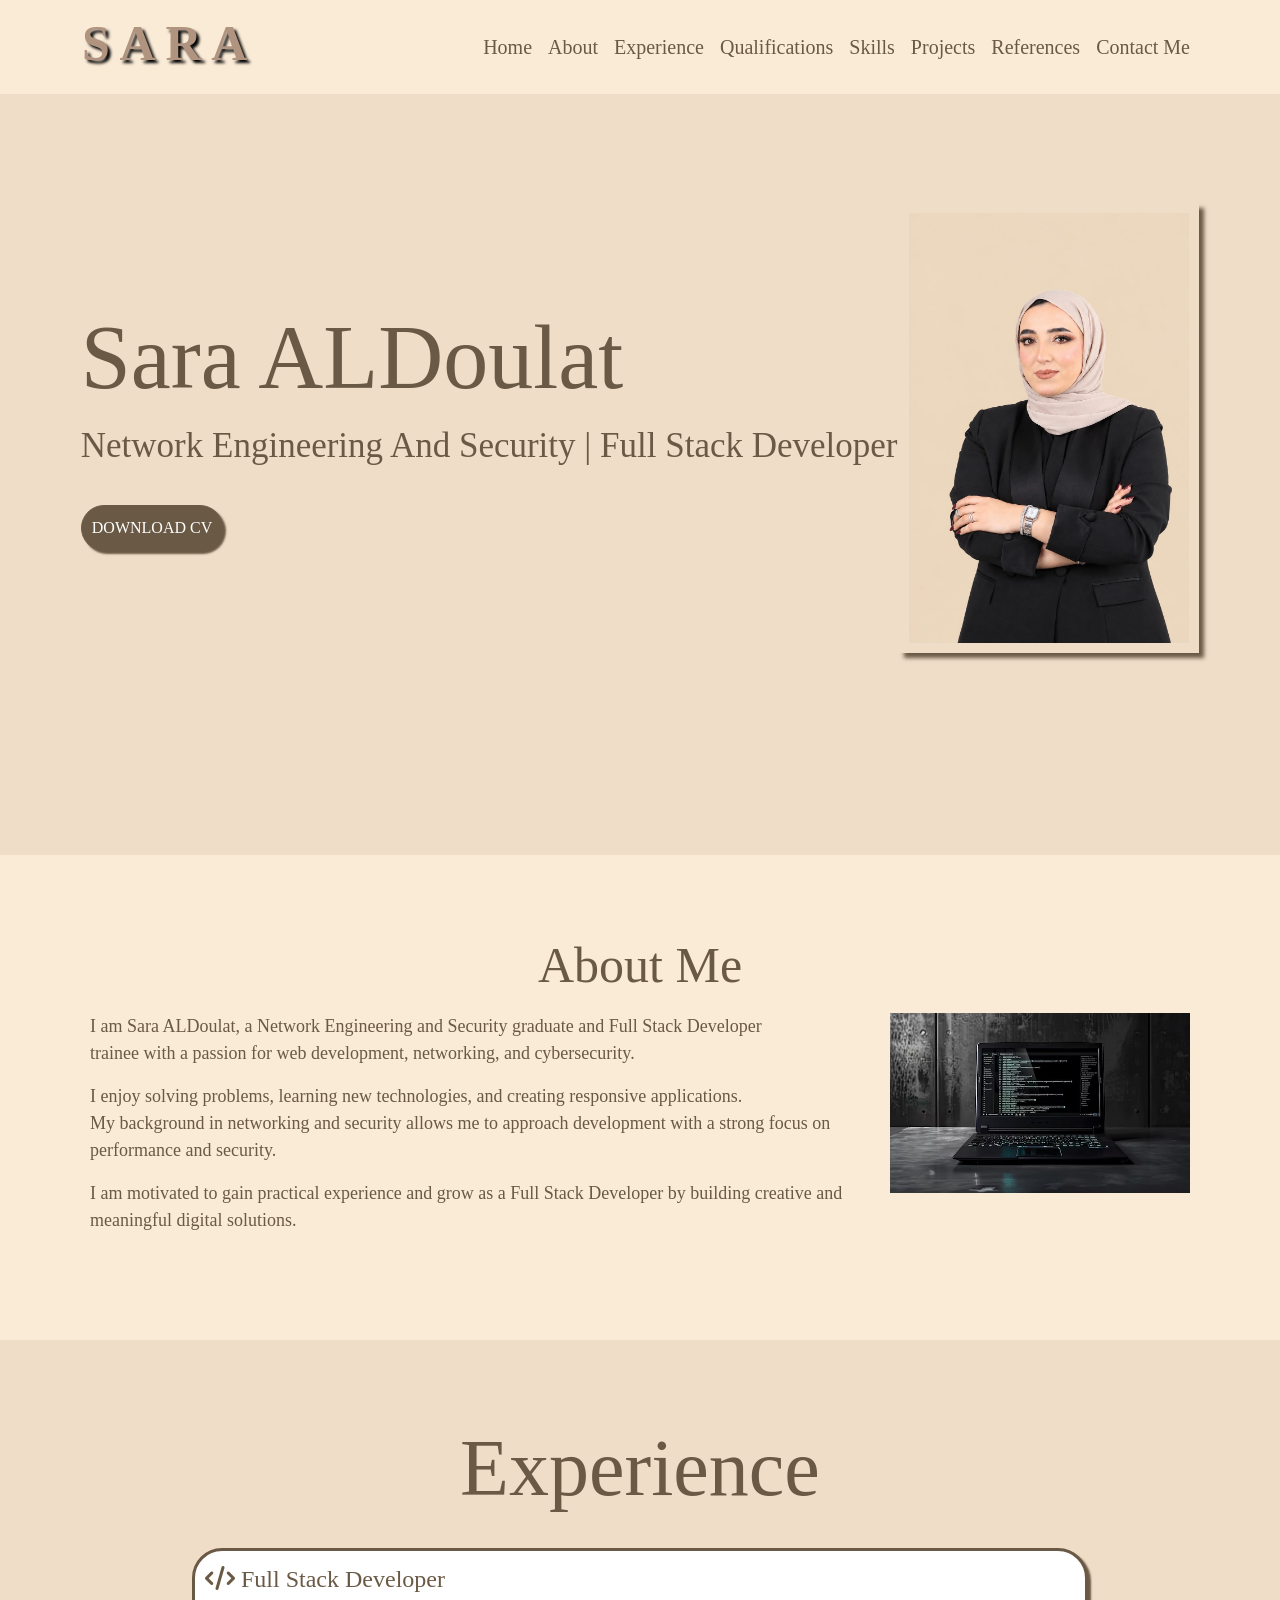
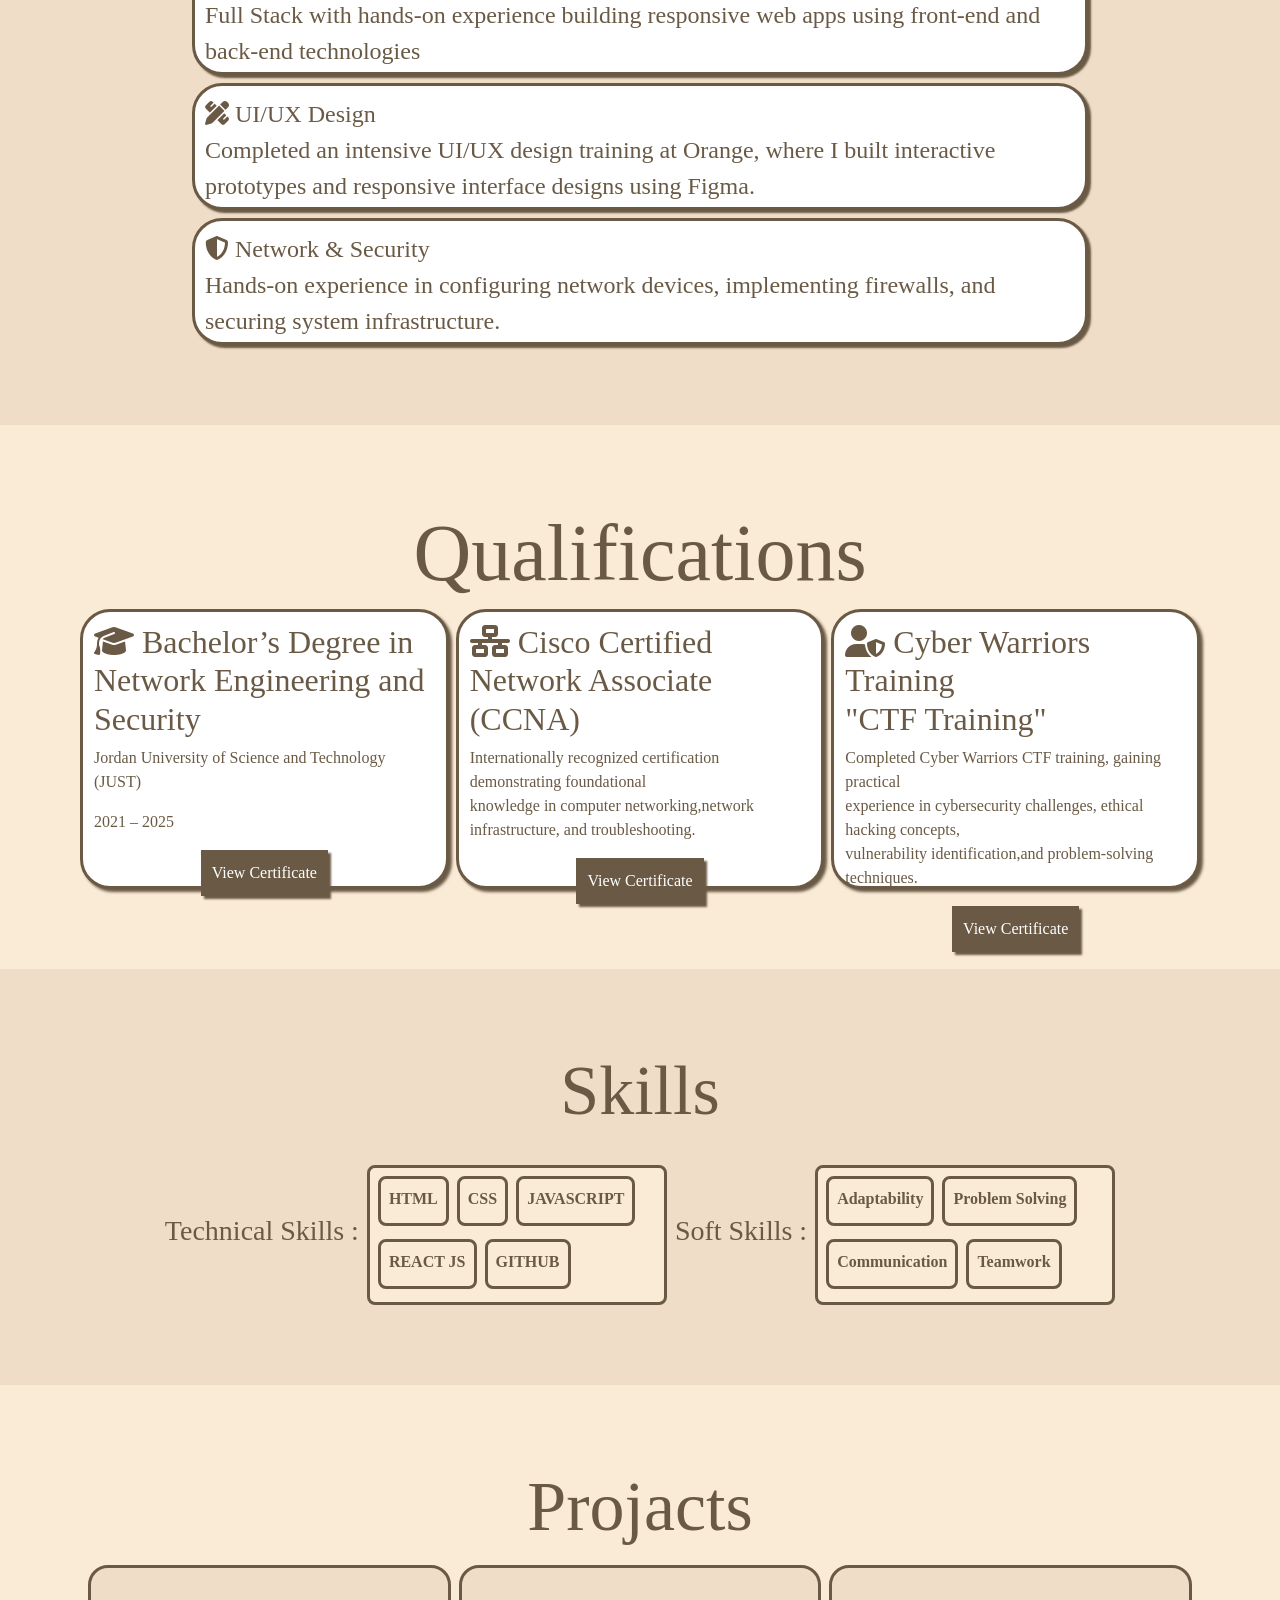
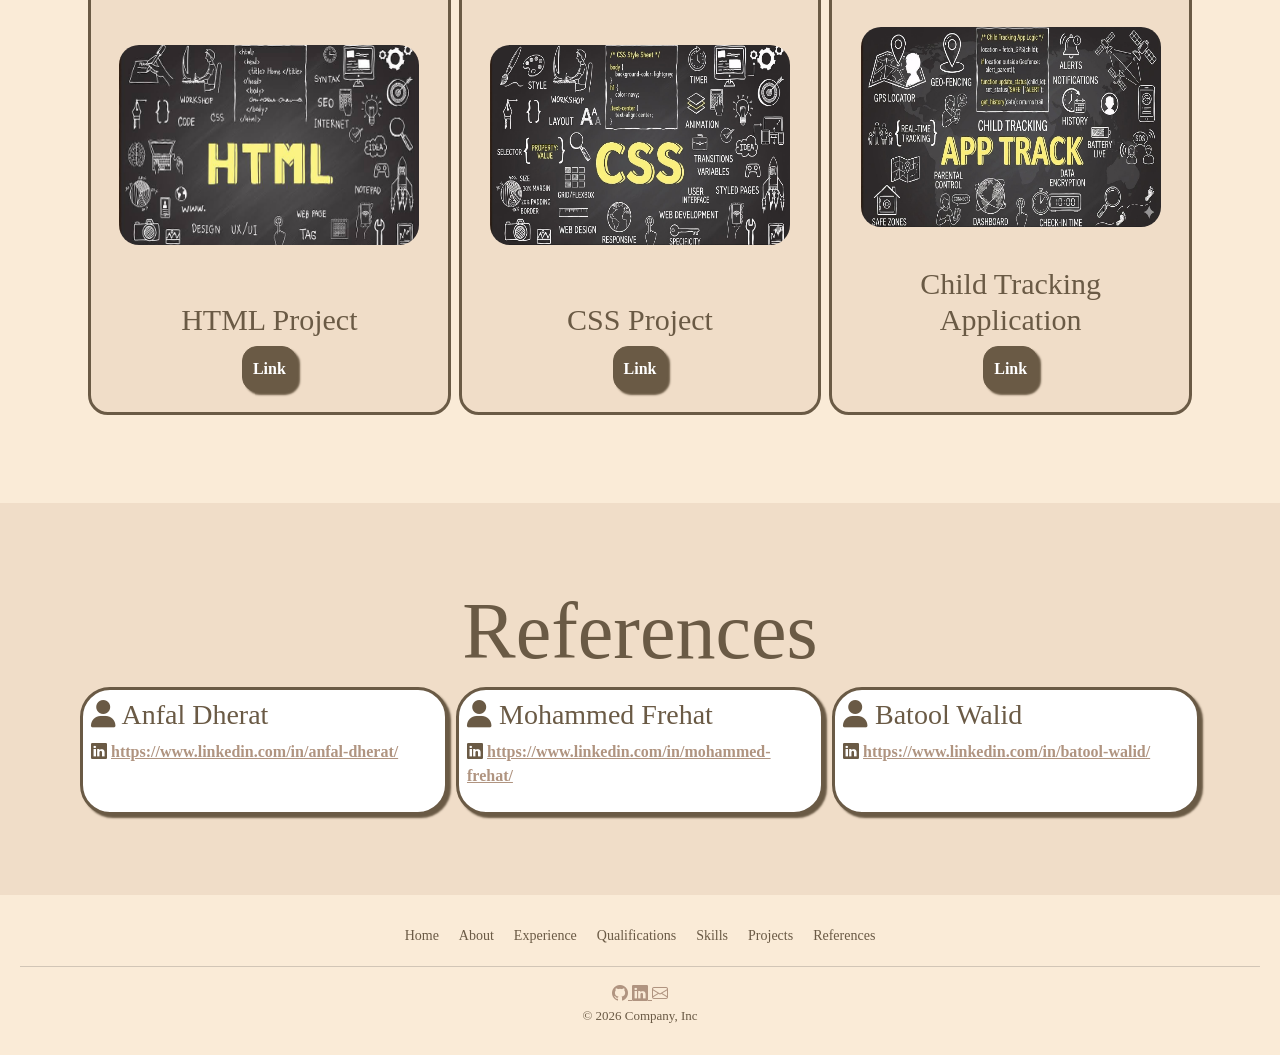
==== index.html @ fda91849 "This is update" ====
<!DOCTYPE html>
<html lang="en">
<head>
    <meta charset="UTF-8">
    <meta name="viewport" content="width=device-width, initial-scale=1.0">
    <title>Sara | Portfolio</title>
    <link href="https://cdn.jsdelivr.net/npm/bootstrap@5.3.3/dist/css/bootstrap.min.css"rel="stylesheet">
    <link rel="stylesheet"href="https://cdn.jsdelivr.net/npm/bootstrap-icons@1.11.3/font/bootstrap-icons.min.css">
    <link rel="stylesheet" href="style.css">
    <link rel="stylesheet"href="https://cdnjs.cloudflare.com/ajax/libs/font-awesome/6.5.2/css/all.min.css">
    <link rel="stylesheet" href="https://cdnjs.cloudflare.com/ajax/libs/font-awesome/6.4.0/css/all.min.css">
    <link rel="stylesheet" href="https://cdnjs.cloudflare.com/ajax/libs/font-awesome/6.5.1/css/all.min.css">
</head>
<body>
    
<div class="A">
    <nav class="navbar navbar-expand-lg navbar-dark  fixed-top">
    <div class="container">

<!-- Logo -->
    <a class="navbar-brand logo" href="#home">
     <h2 class="logo">
         <span>S</span>
         <span>A</span>
         <span>R</span>
         <span>A</span>
     </h2></a>
<!-- Mobile Button -->
    <button class="navbar-toggler"
            type="button"
            data-bs-toggle="collapse"
            data-bs-target="#navbarNav"><span class="navbar-toggler-icon"></span></button>
<!-- Tabs -->
    <div class="collapse navbar-collapse" id="navbarNav">
        <ul class="navbar-nav ms-auto">
            <li class="nav-item"><a class="nav-link " href="#home">Home</a></li>
            <li class="nav-item"><a class="nav-link" href="#about">About</a></li>
            <li class="nav-item"><a class="nav-link" href="#experience">Experience</a></li>
            <li class="nav-item"><a class="nav-link" href="#qualifications">Qualifications</a></li>
            <li class="nav-item"><a class="nav-link" href="#skills">Skills</a></li>
            <li class="nav-item"><a class="nav-link" href="#projects">Projects</a></li>
            <li class="nav-item"><a class="nav-link" href="#references">References</a></li>
            <li class="nav-item"><a class="nav-link" href="#contact">Contact Me</a></li>
        </ul>
    </div></div></nav></div>
<!--HOME-->
<div id="home">
    <div >
        <h1>Sara ALDoulat</h1>
        <p>Network Engineering And Security | Full Stack Developer</p>
        <a id="cv"href=" https://drive.google.com/file/d/16c0MTlNwPbzlSyd9CxuAA2ShcEpSTmCc/view?usp=drivesdk" target="_blank">DOWNLOAD CV</a></div>
        <img class="img1" src="pictures/sarae.jpeg" >
</div>
<!--adoute-->
<div id="about">
    <h2>About Me </h2>
    <div class="abo"><div>
    <p>
        I am Sara ALDoulat, a Network Engineering and Security graduate and Full Stack Developer <br>
        trainee with a passion for web development, networking, and cybersecurity.
    </p>
    <p>
        I enjoy solving problems, learning new technologies, and creating responsive applications. <br>
        My background in networking and security allows me to approach development with a strong focus on performance and security.
    </p>
    <p >
    I am motivated to gain practical experience and grow as a Full Stack Developer by building creative and meaningful digital solutions.
    </p></div>
    <div class="image"><img src="pictures/working-laptop-with-binary-code-screen-dark-room_94064-15797.avif" width="300px" height="180px" >
    </div></div></div></div>
<!--experience-->
<div id="experience">
    <h2>Experience </h2><br>
    <div class="exp"> 
           <div class="ex">
            <p > <i class="fa-solid fa-code"></i> Full Stack Developer<br>
                Full Stack with hands-on experience building responsive 
                web apps using front-end and back-end technologies</p>
            </div>
            <div class="ex">
            <p ><i class="fa-solid fa-pen-ruler"></i> UI/UX Design<br>
                Completed an intensive UI/UX design training at Orange, where I built
                interactive prototypes and responsive interface designs using Figma.</p>
            </div>
           <div class="ex">
           <p ><i class="fa-solid fa-shield-halved"></i> Network & Security<br>
               Hands-on experience in configuring network devices, implementing firewalls,
               and securing system infrastructure.</p>
            </div>
        </div>
    </div>
<!--qualifications-->
<div id="qualifications">
    <h2 class="h2">Qualifications </h2>
     <div class="qua">
      <div class="q1">
      <h2><i class="fa-solid fa-graduation-cap"></i> Bachelor’s Degree in Network Engineering and Security</h2>
      <p>Jordan University of Science and Technology (JUST)</p>
      <p>2021 – 2025</p>
      <a   href="https://drive.google.com/file/d/18L8PKaPvho_KaP57KqhE4Sx3trDBUhMB/view?usp=drivesdk" target="_blank">View Certificate</a>
     </div>
  
     <div class="q1">
     <h2><i class="fa-solid fa-network-wired"></i> Cisco Certified Network Associate (CCNA)</h2>
     <p>Internationally recognized certification demonstrating foundational <br>knowledge in computer networking,network infrastructure, and troubleshooting.<br> </p>
     <a   href="https://drive.google.com/file/d/1Spo6yac3j06YO1FZ8KaXP9KNkkQDD06U/view?usp=drivesdk" target="_blank">View Certificate</a>
     </div>
     <div class="q1">
     <h2><i class="fa-solid fa-user-shield"></i> Cyber Warriors Training<br> "CTF Training"</h2>
     <p>Completed Cyber Warriors CTF training, gaining practical<br> experience
         in cybersecurity challenges, ethical hacking concepts, <br>
         vulnerability identification,and problem-solving techniques.<br></p>
     <a  href="https://drive.google.com/file/d/1xc2PUte7oJpqL4cza08aOqQYscU4Pv2W/view?usp=drivesdk" target="_blank">View Certificate</a>
   </div></div></div>

<!--skills-->
<div id="skills">
<h2>Skills </h2><br><div class="sk1">
  <h3>Technical Skills :</h3>
     <div class="sk" >
    
    <div class="skill">
      <span>HTML</span>
    </div>

    <div class="skill">
      <span>CSS</span>
    </div>

    <div class="skill">
      <span>JAVASCRIPT</span>
    </div>

    <div class="skill">
      <span>REACT JS</span>
    </div>

    <div class="skill">
    
      <span>GITHUB</span>
    </div>
    </div> <h3>Soft Skills :</h3>
<div class="sk"> 
    
    <div class="skill">
  <span>Adaptability</span>
</div>

    <div class="skill">
  <span>Problem Solving</span>
</div>
    <div class="skill">
  <span>Communication</span>
</div>
<div class="skill">
  <span>Teamwork</span>
</div>
  </div>
</div></div>

<!--Project-->
<div id="projects">
    <h2 class="h2">Projacts </h2>
    <div class="pro">
        <div class="p">
        <img class="img" src="pictures/HTML.jpeg"  width="200px" height="200px"><h2>HTML Project</h2>
        <a class="ap" href="https://github.com/saraaldoulat2749-art/Task_HTML" target="_blank">Link</a>


</div>
    <div class="p">
    <img class="img" src="pictures/CSS.jpeg"  width="200px" height="200px"><h2>CSS Project</h2>
    <a class="ap" href="https://github.com/saraaldoulat2749-art/Task_css" target="_blank">Link</a>
</div>


    <div class="p">
    <img class="img" src="pictures/CTA.jpeg"  width="200px" height="200px"><h2>Child Tracking Application</h2>
    <a class="ap" href="#" target="_blank">Link</a>

</div></div></div>

<!--referance-->
<div id="references">
    <h2>References </h2>
    <div class="ref">
        <div class="r1">
            <h3> <i class="fa-solid fa-user"></i> Anfal Dherat</h3>
            <p></i><i class="bi bi-linkedin"></i>  <a href="https://www.linkedin.com/in/anfal-dherat/" target="_blank">https://www.linkedin.com/in/anfal-dherat/</a></p>
        </div>

       <div class="r1">
            <h3><i class="fa-solid fa-user"></i> Mohammed Frehat</h3>
            <p><i class="bi bi-linkedin"></i>  <a href="https://www.linkedin.com/in/mohammed-frehat-9222402b?utm_source=share_via&utm_content=profile&utm_medium=member_ios" target="_blank">https://www.linkedin.com/in/mohammed-frehat/</a></p>
       </div>
       <div class="r1">
           <h3><i class="fa-solid fa-user"> </i> Batool Walid</h3>
        <p><i class="bi bi-linkedin"></i>  <a href="https://www.linkedin.com/in/batool-walid-b33894228?utm_source=share_via&utm_content=profile&utm_medium=member_ios" target="_blank">https://www.linkedin.com/in/batool-walid/</a></p>
   
</div></div></div>
<footer id="contact">
<div class="footer-links">
        <a href="#home">Home</a>
        <a href="#about">About</a>
        <a href="#experience">Experience</a>
        <a href="#qualifications">Qualifications</a>
        <a href="#skills">Skills</a>
         <a href="#projects">Projects</a>
          <a href="#references">References</a>

    </div>
<hr>
    <div class="icon">
    <a href="https://github.com/saraaldoulat2749-art">
    <i class="bi bi-github"></i> 
</a>

<a href="https://www.linkedin.com/in/sara-aldoulat-8ba44a204?utm_source=share_via&utm_content=profile&utm_medium=member_ios">
    <i class="bi bi-linkedin"></i>  
</a>

<a href="saraaldoutat2749@gmail.com">
    <i class="bi bi-envelope"></i> 
   
</a></div>
    <p>© 2026 Company, Inc</p>

</footer>
</body>
</html>
---- style.css ----
body {
 font-family: initial;
 color:#6A5A45;
}
.navbar{
 background-color:antiquewhite;
 display: flex;}
a{
    color: #B09480;
}
.nav-link{
 color: #6A5A45; 
 font-size: 20px;
}
.nav-link:hover{
 color: black;
 text-decoration: underline;
}
.logo{
 font-family: Cambria, Cochin, Georgia, Times, 'Times New Roman', serif;
 font-size: 50px;
 font-weight: bold;
 text-shadow: 3px 3px 3px black;
 color: #B09480;
}

/*==============================home=========================*/

#home{
 padding: 80px;
 background-color:#F0DDC8;
 display: flex;
 justify-content:space-around;
 align-items: center;
 height: 95vh;}
#home p{
 font-size: 35px;
}
h1{
 font-size: 90px;  
}
#cv{
 color: white;
 background-color: #6A5A45;
 box-shadow: 3px 3px 2px #6A5A45;
 width: fit-content;
 padding: 10px;
 border-radius:30px;
 border: 1px solid #6A5A45;
 text-decoration: none;    
 display: inline-block;
 margin-top: 17px;
}
#cv:hover{
 background-color:antiquewhite;   
}
.img1{ 
 padding: 10px;
 background-color: #F0DDC8;
 box-shadow: 5px 5px 4px #6A5A45 ;
 width: 300px;
 height:450px;   
}
@media (max-width: 768px) {
#home {
 padding: 15px 10px;
 justify-content: space-between;
 height: 300px;}
#home h1 {
font-size: 16px ;}
#home p {
 font-size: 15px;
 margin-bottom: 12px;}
.img1 {
 width: 110px;  
 height: 140px; }
  }
/*==============================about=========================*/

#about{    
 background-color:antiquewhite;
 padding: 80px;}
#about .abo{ 
 gap: 8px;
 display: flex;
 padding: 10px;
 font-size: large; 
}
#about h2{
 text-align: center;
 font-size: 50px;}
@media screen and (max-width: 768px) {
#about {
 padding: 40px 20px; }
 #about h2 {
 font-size: 32px;}
#about .abo {
 flex-direction: column;}
#about .image img {
 width: 100%;
 height: auto; }}
   /*==============================experience=========================*/

#experience{
 background-color:#F0DDC8;
 padding: 80px; 
}
.exp{
  display: flex;
  flex-direction: column;
  gap: 8px;
  align-items: center;
}
.exp div{
 background-color: white;
 border: 3px solid #6A5A45;
 border-radius: 30px;
 padding: 10px;
 width: 80%;
 font-size: x-large;
 box-shadow: 3px 3px 2px #6A5A45;}
#experience h2{
    font-size: 80px;
    text-align: center;
}
#experience p{
 height: 85px;}
.ex:hover{
 background-color:antiquewhite;
 transform: translateX(-8px);}
@media (max-width: 768px) {
  #experience {
    padding: 40px 20px;
  }
  #experience h2 {
    font-size: clamp(32px, 8vw, 48px);
  }

  #experience div {
    flex-direction: column;
    align-items: center;
    text-align: center;
    width: 100%;
    padding: 10px;
    font-size: 13px;
    gap: 15px;
  }
}
 /*==============================qualifications=========================*/
#qualifications{
 background-color:antiquewhite;
 padding: 80px;
}
#qualifications .h2{
 font-size: 80px;}
.qua{
 display: flex;
 gap: 7px;
 flex: 1 ;}
.q1{
 border: 3px solid #6A5A45;
 box-shadow: 3px 3px 3px #6A5A45;
 border-radius: 30px ;
 padding: 11px;
 background-color:white;
 width: 500px;
 height: 280px;
 display: flex;
 flex-direction: column;}

.q1:hover{
    transform:scale(1.1);
    
}
.q1 a{ 
 color: white;
 background-color: #6A5A45;
 box-shadow: 3px 3px 2px #6A5A45;
 width: fit-content;
 padding: 10px;
 border: 1px solid #6A5A45;
 text-decoration: none;
 margin-top: auto;
 align-self: center;
}
.q1 a:hover{
  background-color: #F0DDC8;
}
@media (max-width: 768px) {
  #qualifications {
    padding: 40px 20px;
  }

  #qualifications .h2 {
    font-size: clamp(32px, 8vw, 48px);
    margin-bottom: 25px;
   
  }

  .qua {
    flex-direction: column;
    gap: 20px;
  }

   .q1  {
    width: 100%;
    height: auto;
    padding: 20px;
   
  }

}
/*==============================skills=========================*/
#skills{
 background-color:#F0DDC8;
 padding: 80px;
}
.sk1
{
  display: flex;
 gap: 8px;
 justify-content: center;
 align-items: center;
}
.sk {
 display: flex;
 flex-wrap: wrap;
 border: 3px solid #6A5A45;
 background-color:antiquewhite;
 padding: 8px;
 width: 300px;
 height: 140px;
 gap: 8px;
 font-weight: bold;
 border-radius: 8px;
}
#skills h2{
 font-size: 70px;
 text-align: center;
display: block;}
.skill{
 border-radius: 8px;
 border: 3px solid #6A5A45;
 width:fit-content ;
 height: 50px;
 padding: 8px;
}
.skill:hover {
  transform: translateY(-5px);
  box-shadow: 8px 8px 18px #0a0a0a,-8px -8px 18px #262626;
}   
@media (max-width: 768px) {
#skills {
 padding: 40px ;}
#skills h2 {
 font-size: 45px;}
.sk1 {
  flex-direction: column; 
  align-items: center;
  gap: 20px;}
.sk {
  max-width: 320px;
  min-height: 120px;}
}


/*==============================projects=========================*/
#projects{
 background-color:antiquewhite;
 padding: 80px;
}
.pro{
 font-weight: bold;
 padding: 8px;
 display: flex;
 gap: 8px;
}
.p{
 border: 3px solid;
 padding: 20px;
 background-color: #F0DDC8;
 width: 100vw;
 height: 50vh;
 border-radius: 20px;
 display: flex;
 flex-direction: column; 
 align-items: center;     
}
.p h2{
 font-size: 30px;
 text-align: center;}
#projects .img{
 margin: auto;
 border-radius: 20px;
 width: 300px;
}
.h2{
 text-align: center;
 font-size: 70px;
}
.ap{
 color: white;
 background-color: #6A5A45;
 box-shadow: 3px 3px 2px #6A5A45;
 padding: 10px;
 border-radius:15px;
 border: 1px solid #6A5A45;
 text-decoration: none;
}
.ap:hover{
  background-color: #F0DDC8;
  transform: translateY(-2px);
}
@media (max-width: 768px) {

#projects {
 padding: 40px 15px; }

.h2 {
 font-size: 36px;}

.pro {
 flex-direction: column;
 align-items: center;}

.p {
 width: 100%;     
 max-width: 350px;}

#projects .img {
 max-width: 200px;
 max-height: 200px;}
}
    
/*==============================references=========================*/
#references{
 background-color:#F0DDC8;
 padding: 80px;
}
#references h2{
 font-size: 80px;
 text-align: center;
}
.ref{
 display: flex;
 gap: 8px;
}
.r1{
 border: 3px solid #6A5A45;
 border-radius: 30px;
 font-weight: bold;
 background-color:white;
 padding: 8px;
 flex: 1;
 box-shadow: 3px 3px 2px #6A5A45;
}
@media (max-width: 768px) {
#references {
 padding: 40px 20px; }

#references h2 {
 font-size: clamp(32px, 8vw, 48px);
 text-align: center;}
.ref {
 flex-direction: column;
 gap: 15px; }
.r1 p {
 font-size: 14px;}}

/*==============================contact=========================*/

#contact {
    background-color: antiquewhite;
    color: #6A5A45;
    padding: 30px 20px;
    text-align: center;
}
.footer-links {
    display: flex;
    justify-content: center;
    gap: 20px;
    margin-bottom: 20px;
}
.footer-links a {
    color: #6A5A45;
    text-decoration: none;
    font-size: 14px;
    gap: 8px;
}
.footer-links a:hover {
    text-decoration: underline;
}
/* Bootstrap Icons */
.footer-links i {
    font-size: 18px;
    margin-right: 5px;
  
}
#contact hr {
    border: 0;
    border-top: 1px solid #555;
    margin: 15px 0;
}
#contact p {
    margin: 0;
    font-size: 13px;
}
.icon{
    gap: 8px;
}
@media (max-width: 768px) {
  #contact {
    padding: 25px 15px;
  }

  .footer-links {
    flex-wrap: wrap;
    gap: 12px 18px;
    margin-bottom: 15px;
  }

  .footer-links a {
    font-size: 13px;
  }

  .icon {
    display: flex;
    justify-content: center;
    gap: 20px;
    margin-bottom: 12px;
  }

  .icon a {
    color: #6A5A45;
    text-decoration: none;
  }

  .icon i {
    font-size: 22px;
  }

  #contact p {
    font-size: 12px;
  }
}
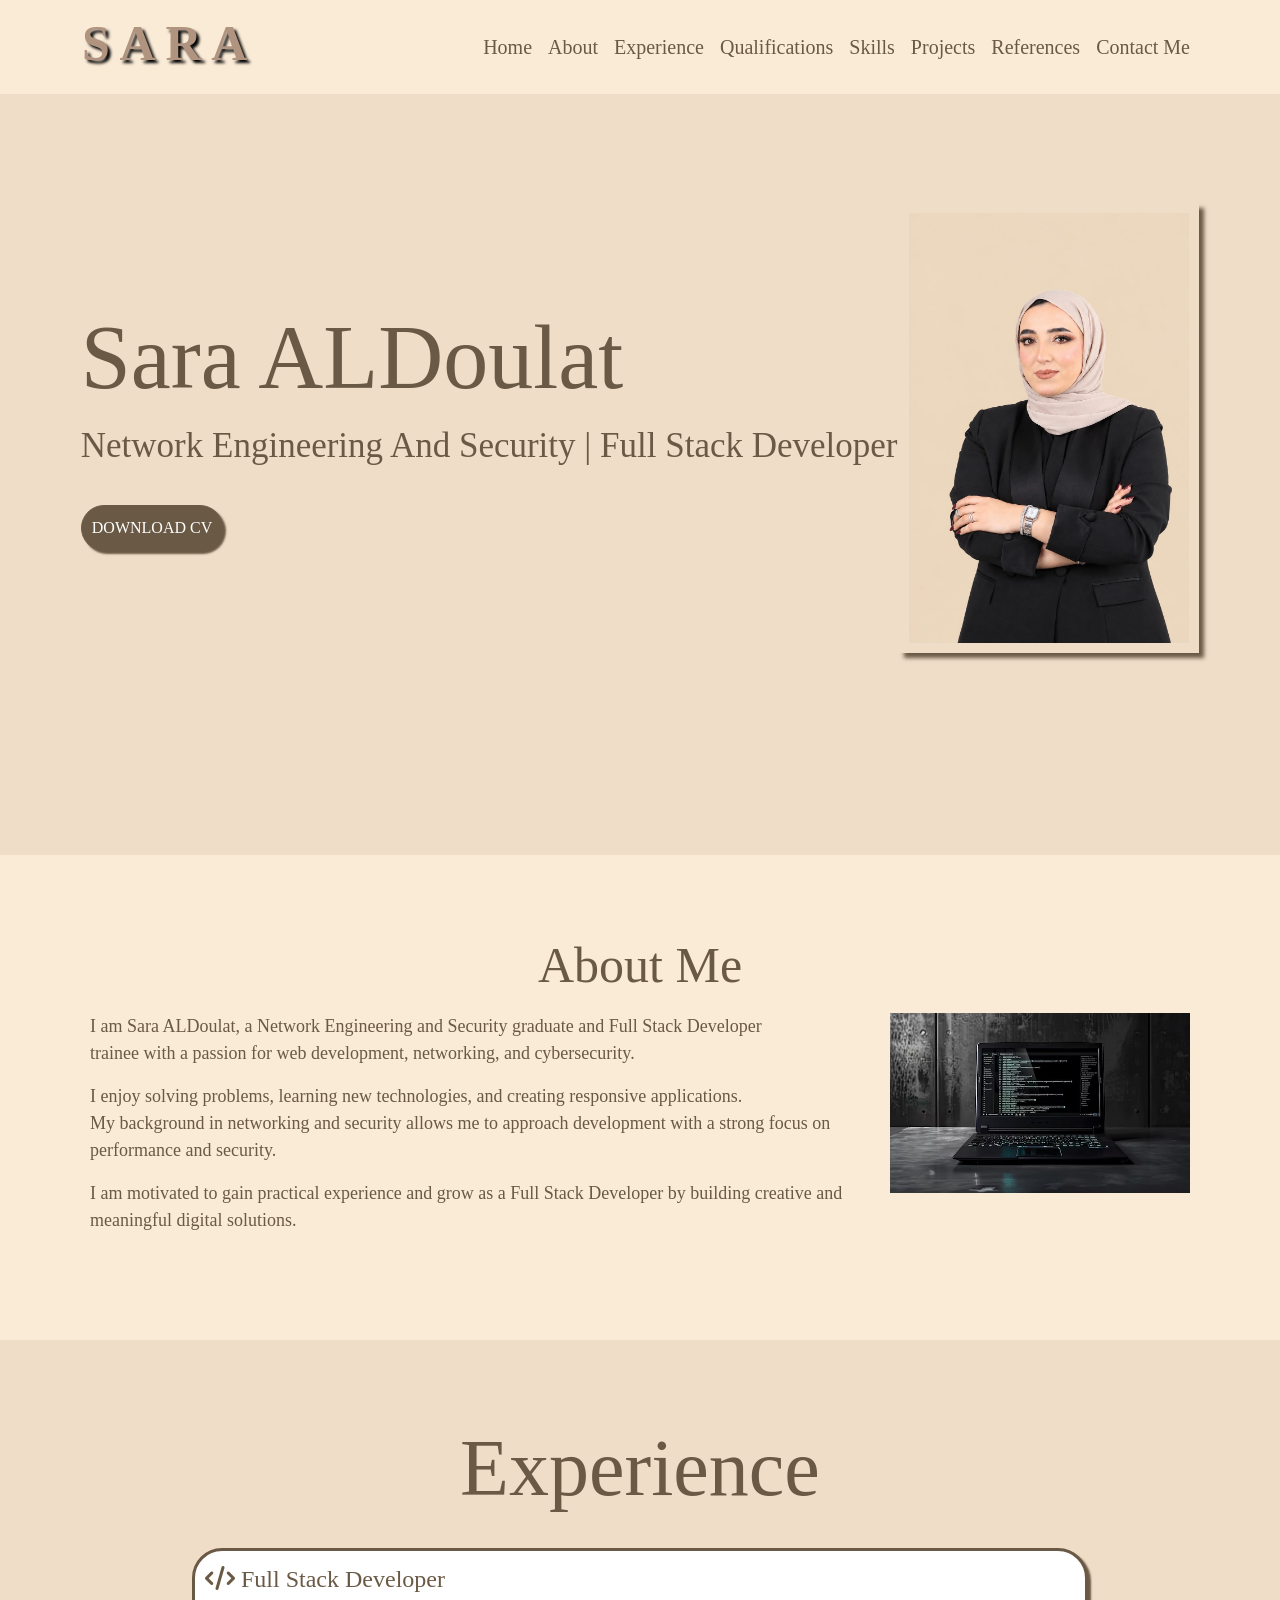
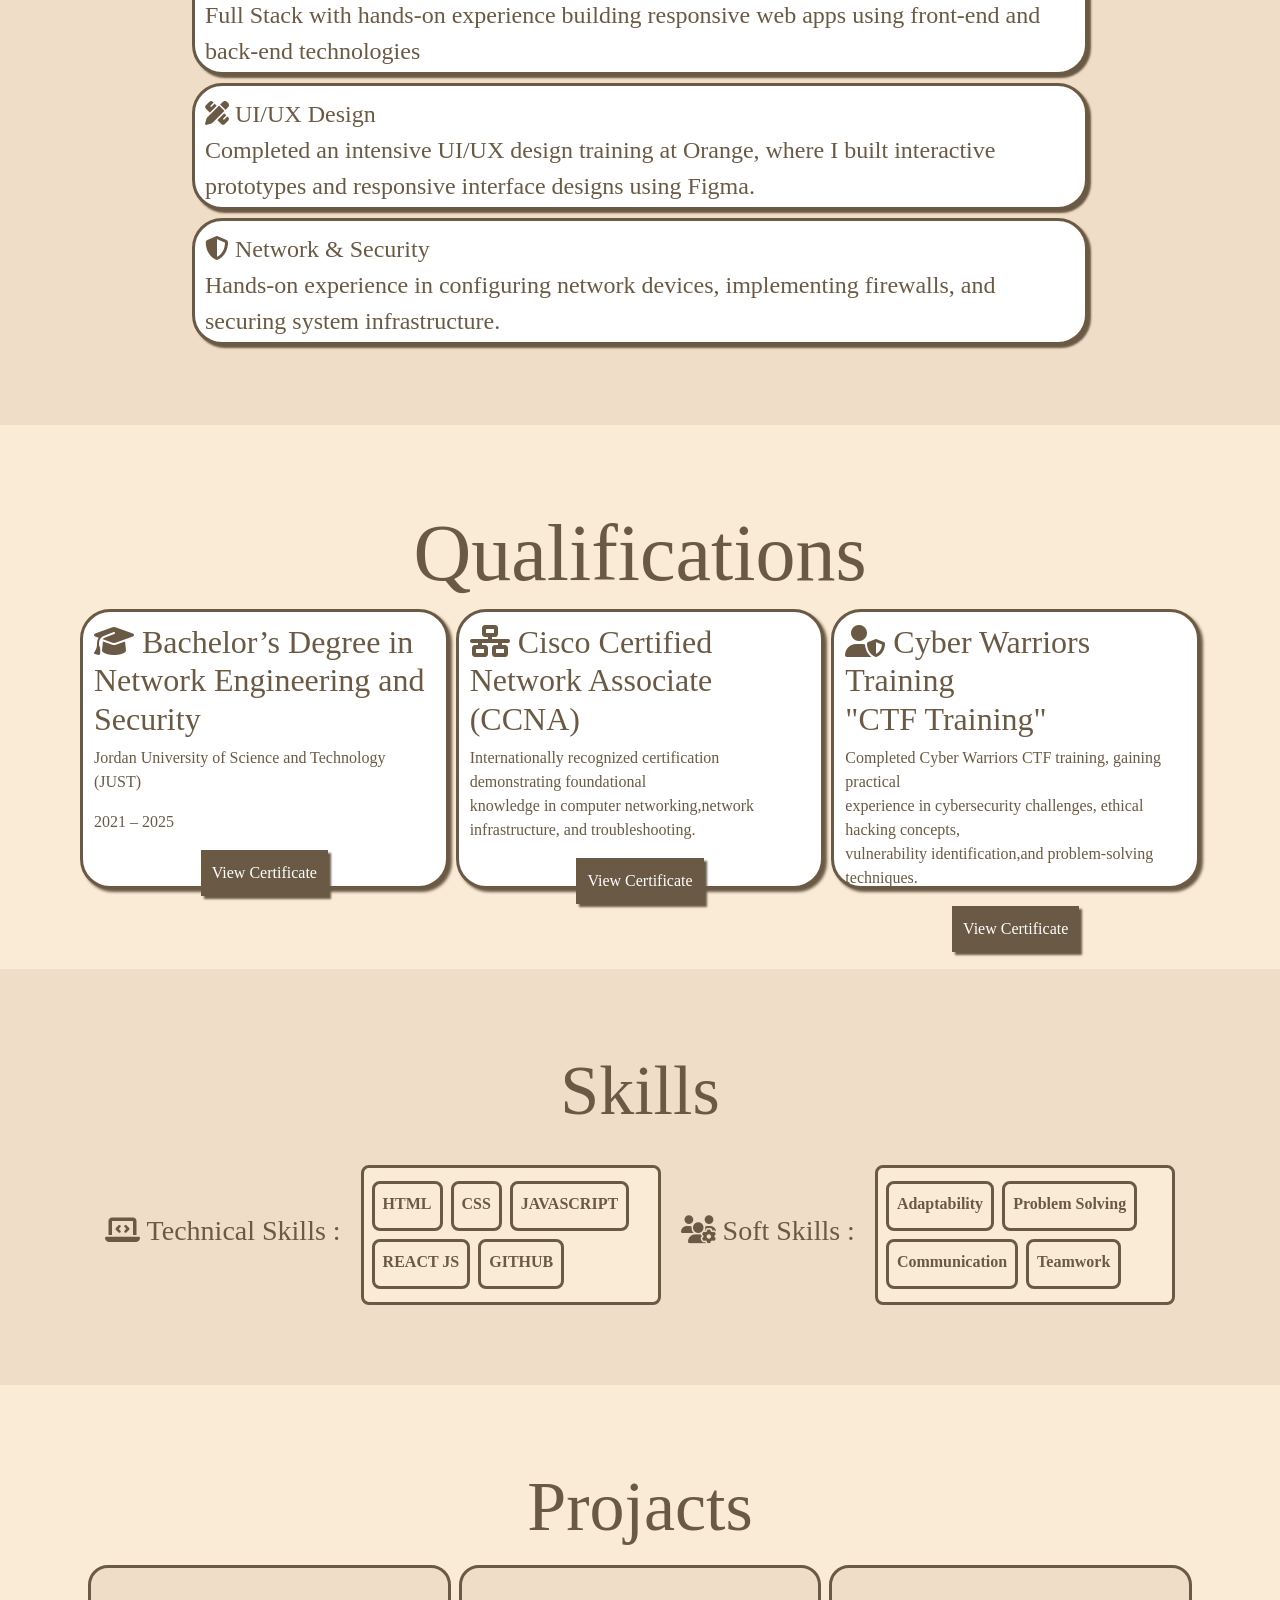
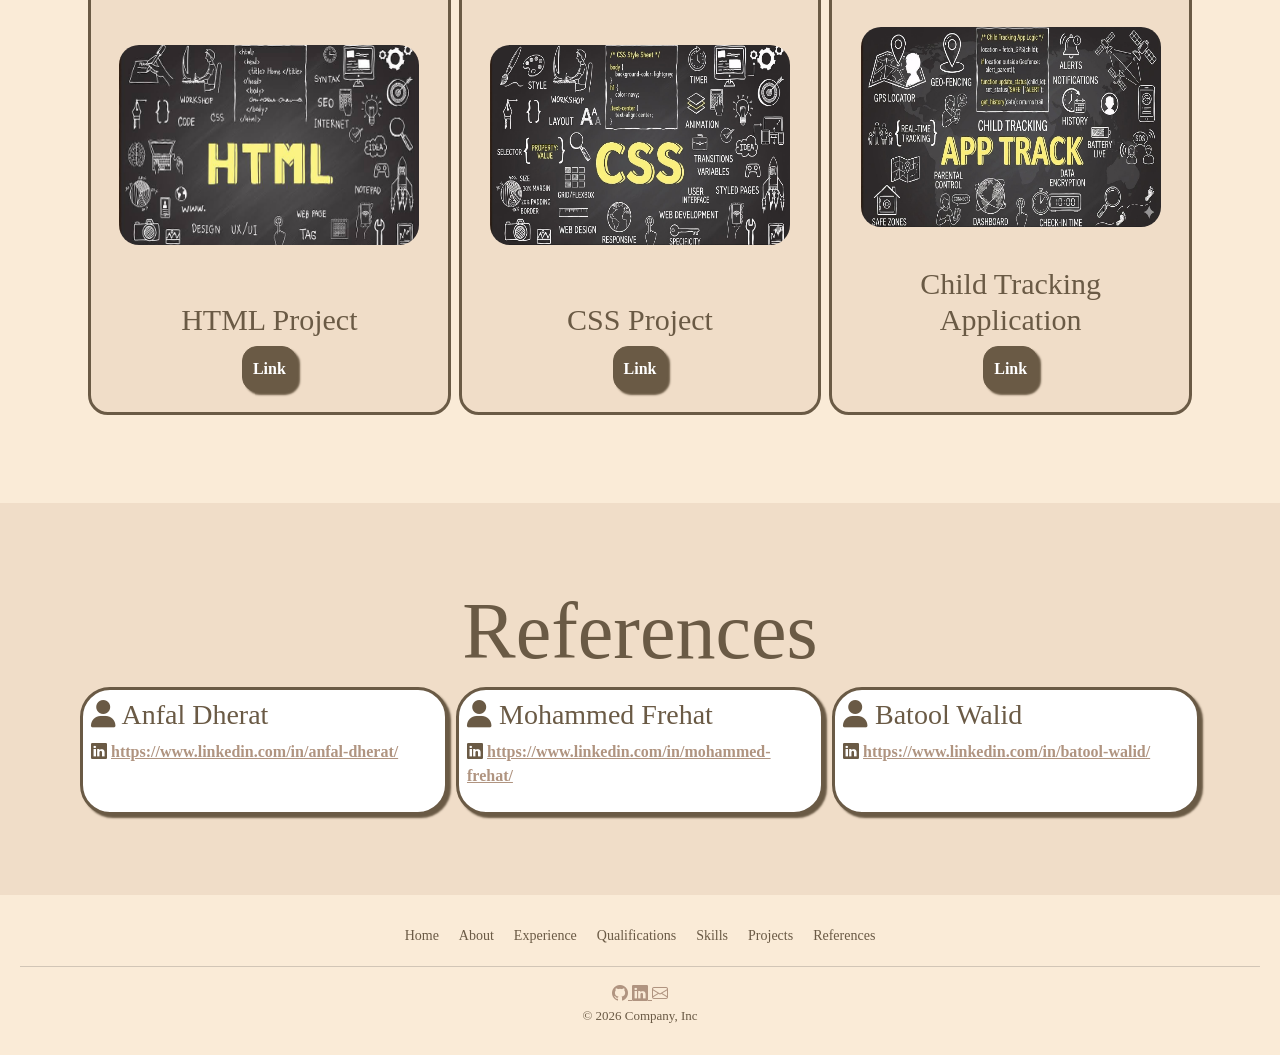
==== commit ba88dcb0: "This is update" ====
--- a/index.html
+++ b/index.html
@@ -116,9 +116,8 @@
 <!--skills-->
 <div id="skills">
 <h2>Skills </h2><br><div class="sk1">
-  <h3>Technical Skills :</h3>
+  <h3><i class="fa-solid fa-laptop-code"></i> Technical Skills :</h3>
      <div class="sk" >
-    
     <div class="skill">
       <span>HTML</span>
     </div>
@@ -139,7 +138,7 @@
     
       <span>GITHUB</span>
     </div>
-    </div> <h3>Soft Skills :</h3>
+    </div> <h3><i class="fa-solid fa-users-gear"></i> Soft Skills :</h3>
 <div class="sk"> 
     
     <div class="skill">
--- a/style.css
+++ b/style.css
@@ -188,27 +188,19 @@
   background-color: #F0DDC8;
 }
 @media (max-width: 768px) {
-  #qualifications {
-    padding: 40px 20px;
-  }
-
-  #qualifications .h2 {
-    font-size: clamp(32px, 8vw, 48px);
-    margin-bottom: 25px;
-   
-  }
-
-  .qua {
-    flex-direction: column;
-    gap: 20px;
-  }
-
-   .q1  {
+#qualifications {
+ padding: 40px 20px;
+  }
+#qualifications .h2 {
+ font-size: clamp(32px, 8vw, 48px);
+ margin-bottom: 25px;}
+.qua {
+ flex-direction: column;
+ gap: 20px;}
+.q1  {
     width: 100%;
     height: auto;
-    padding: 20px;
-   
-  }
+    padding: 20px;}
 
 }
 /*==============================skills=========================*/
@@ -218,14 +210,16 @@
 }
 .sk1
 {
-  display: flex;
- gap: 8px;
+ display: flex;
+ gap: 20px;
+ flex-direction: ;
  justify-content: center;
  align-items: center;
 }
 .sk {
  display: flex;
  flex-wrap: wrap;
+ align-content: center;
  border: 3px solid #6A5A45;
  background-color:antiquewhite;
  padding: 8px;
@@ -237,8 +231,7 @@
 }
 #skills h2{
  font-size: 70px;
- text-align: center;
-display: block;}
+ text-align: center;}
 .skill{
  border-radius: 8px;
  border: 3px solid #6A5A45;
@@ -248,7 +241,7 @@
 }
 .skill:hover {
   transform: translateY(-5px);
-  box-shadow: 8px 8px 18px #0a0a0a,-8px -8px 18px #262626;
+  box-shadow: 8px 8px 18px #0a0a0a,-8px -8px 18px #6A5A45;
 }   
 @media (max-width: 768px) {
 #skills {
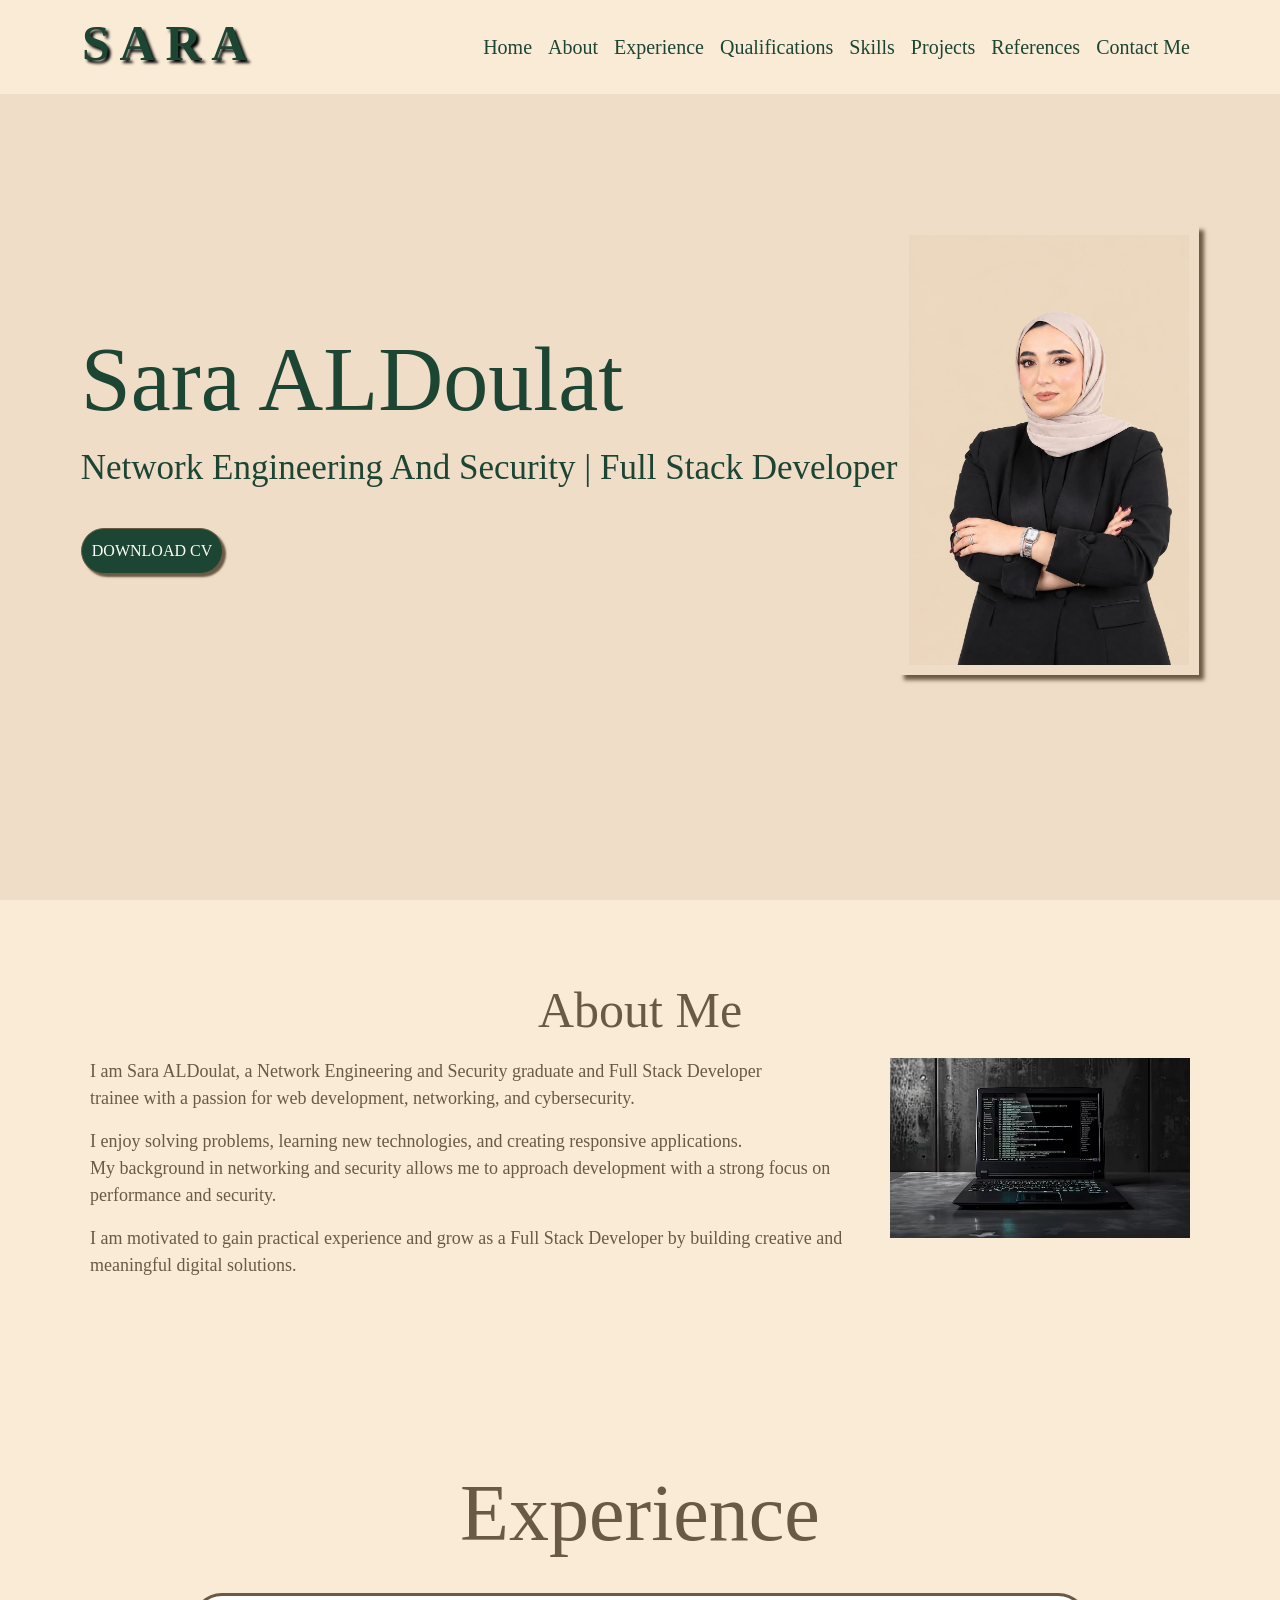
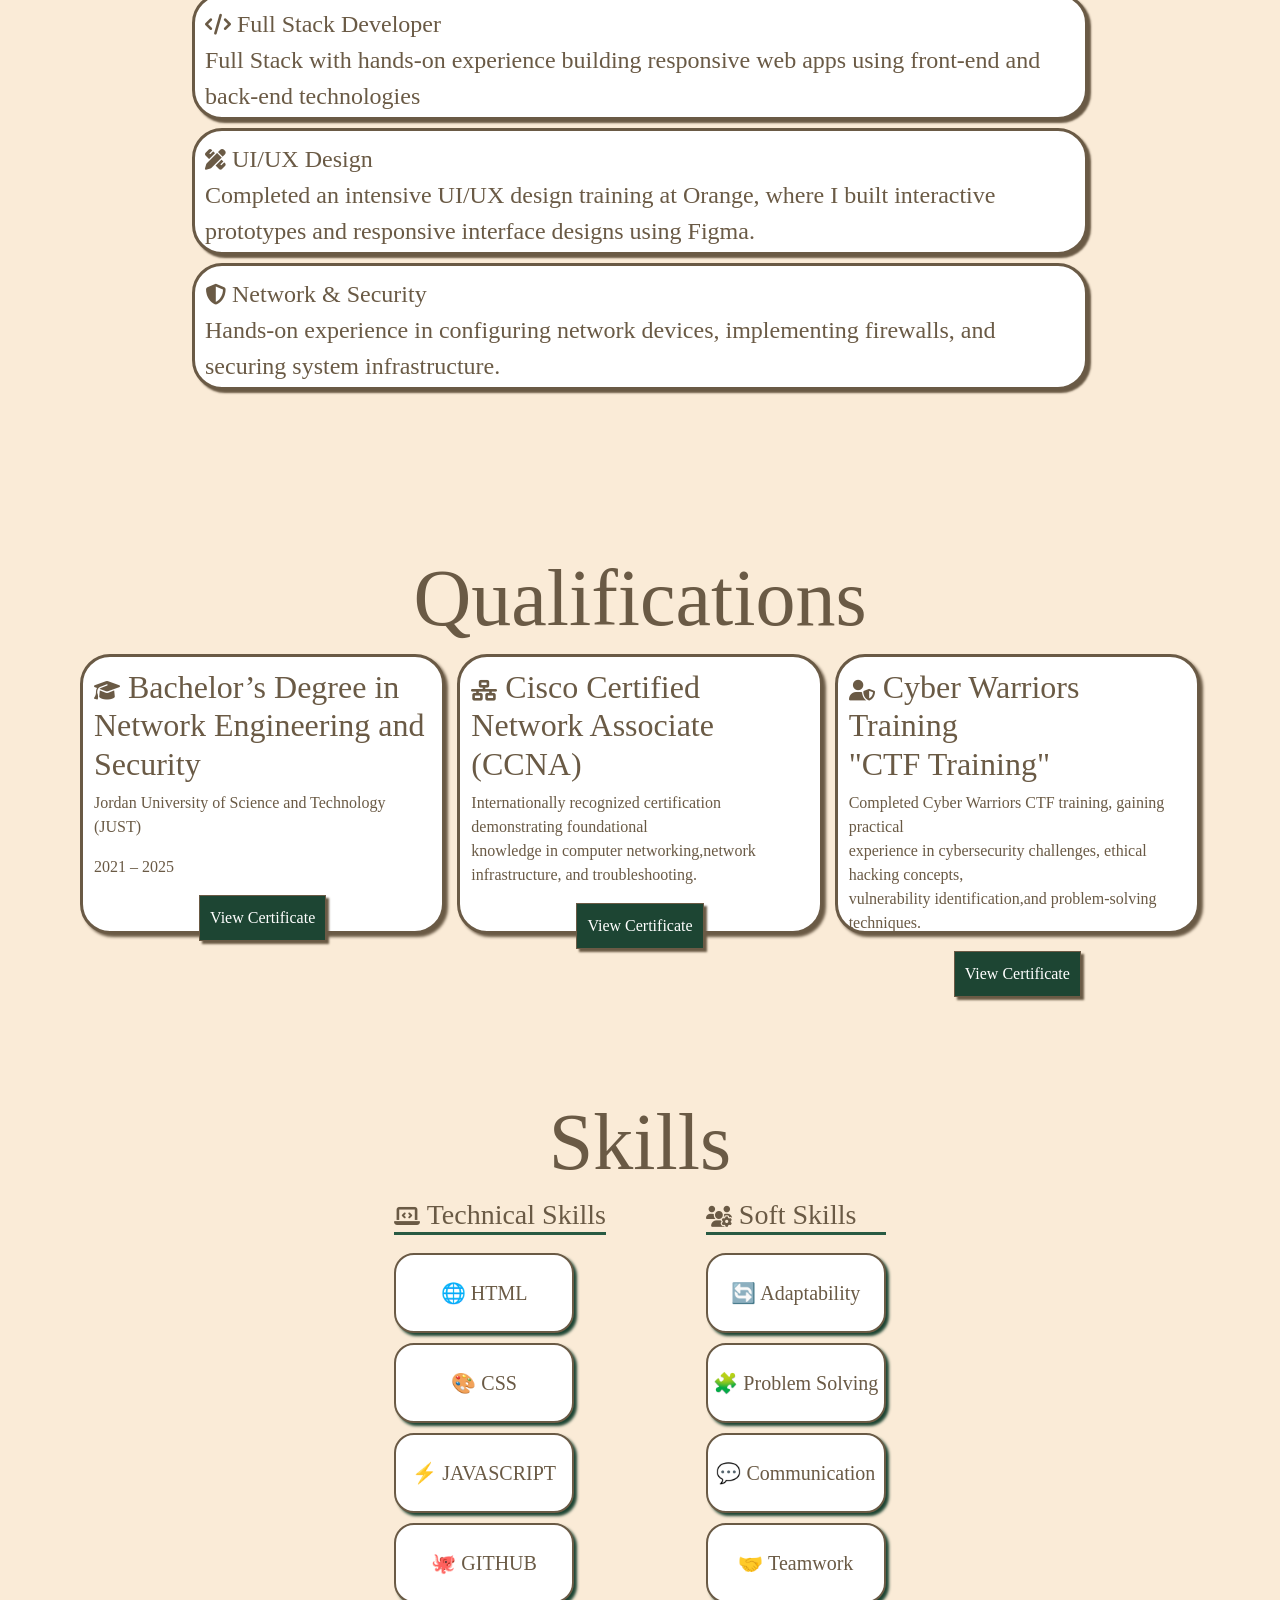
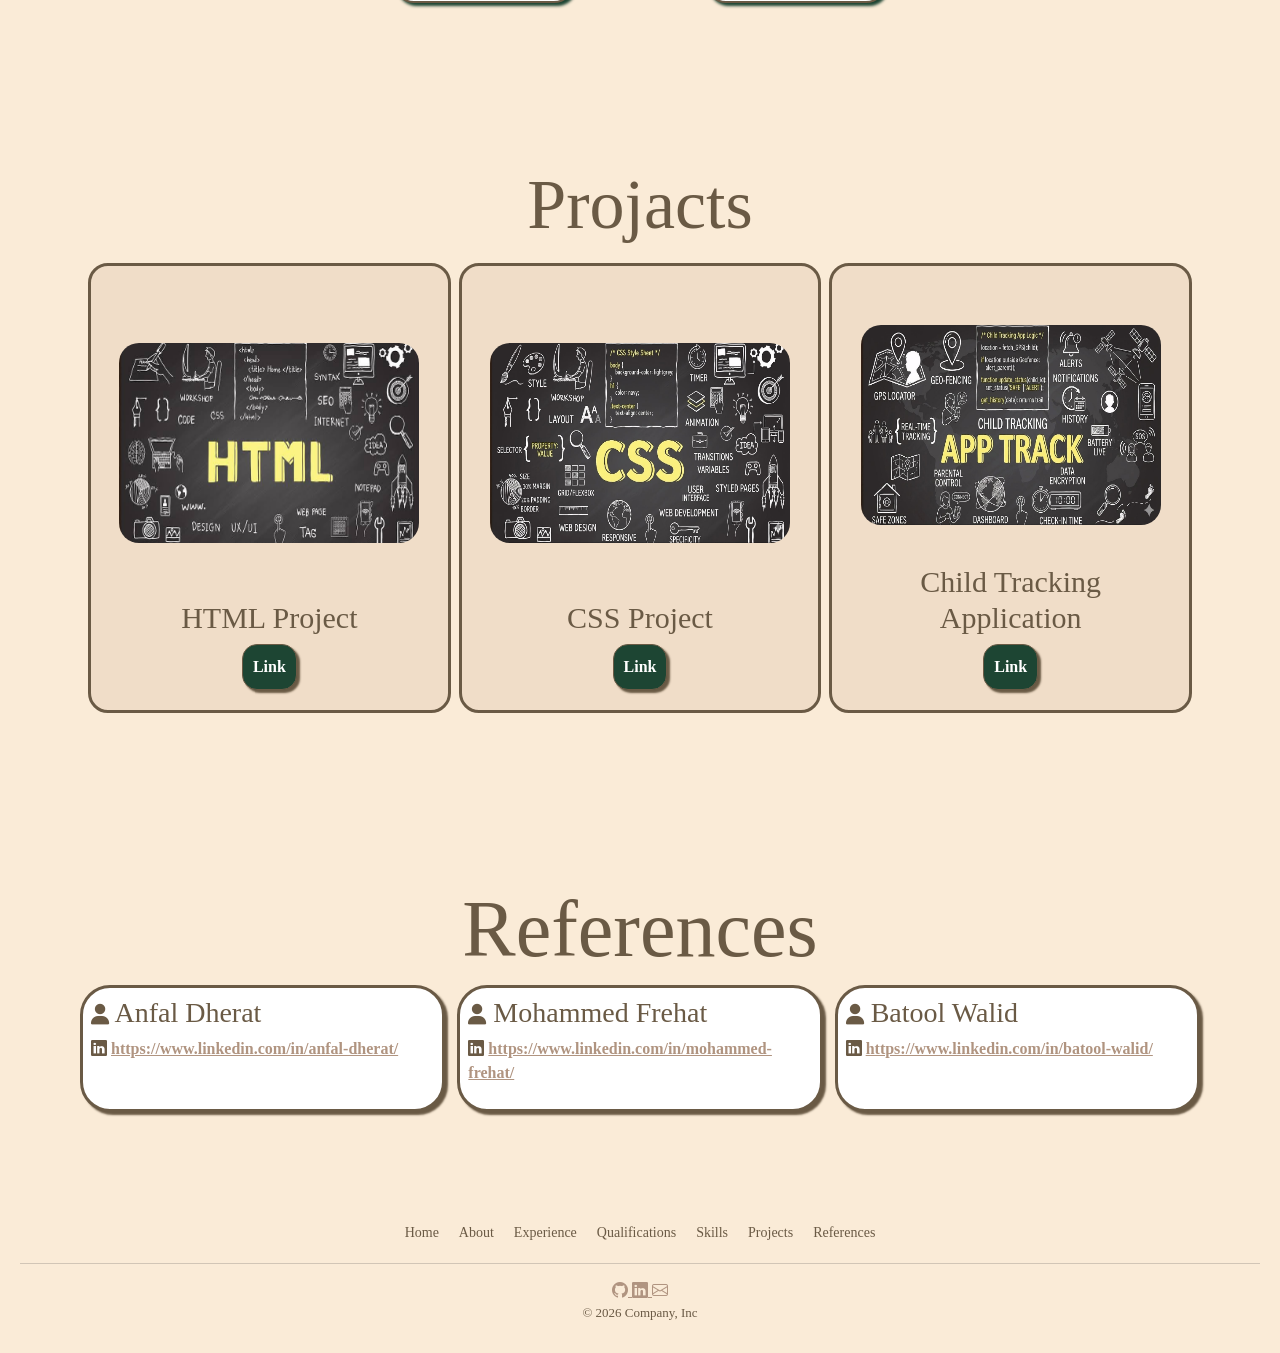
==== commit 1a248f3d: "This is update" ====
--- a/index.html
+++ b/index.html
@@ -115,47 +115,28 @@
 
 <!--skills-->
 <div id="skills">
-<h2>Skills </h2><br><div class="sk1">
-  <h3><i class="fa-solid fa-laptop-code"></i> Technical Skills :</h3>
-     <div class="sk" >
-    <div class="skill">
-      <span>HTML</span>
+  <h2>Skills</h2>
+  <div class="sk1">
+    
+    <div class="sk">
+            <h3><i class="fa-solid fa-laptop-code"></i> Technical Skills </h3>
+
+      <div class="skill"><span>🌐 HTML</span></div>
+      <div class="skill"><span>🎨 CSS</span></div>
+      <div class="skill"><span>⚡ JAVASCRIPT</span></div>
+      <div class="skill"><span>🐙 GITHUB</span></div>
+    </div> 
+    
+    <div class="sk"> 
+         <h3><i class="fa-solid fa-users-gear"></i> Soft Skills </h3>
+      <div class="skill"><span>🔄 Adaptability</span></div>
+      <div class="skill"><span>🧩 Problem Solving</span></div>
+      <div class="skill"><span>💬 Communication</span></div>
+      <div class="skill"><span>🤝 Teamwork</span></div>
     </div>
 
-    <div class="skill">
-      <span>CSS</span>
-    </div>
-
-    <div class="skill">
-      <span>JAVASCRIPT</span>
-    </div>
-
-    <div class="skill">
-      <span>REACT JS</span>
-    </div>
-
-    <div class="skill">
-    
-      <span>GITHUB</span>
-    </div>
-    </div> <h3><i class="fa-solid fa-users-gear"></i> Soft Skills :</h3>
-<div class="sk"> 
-    
-    <div class="skill">
-  <span>Adaptability</span>
-</div>
-
-    <div class="skill">
-  <span>Problem Solving</span>
-</div>
-    <div class="skill">
-  <span>Communication</span>
-</div>
-<div class="skill">
-  <span>Teamwork</span>
-</div>
   </div>
-</div></div>
+</div>
 
 <!--Project-->
 <div id="projects">
--- a/style.css
+++ b/style.css
@@ -10,7 +10,7 @@
     color: #B09480;
 }
 .nav-link{
- color: #6A5A45; 
+ color: #1D4533;
  font-size: 20px;
 }
 .nav-link:hover{
@@ -22,9 +22,9 @@
  font-size: 50px;
  font-weight: bold;
  text-shadow: 3px 3px 3px black;
- color: #B09480;
-}
-
+ color: #1D4533;
+}
+.fa-solid{font-size: 1.3rem;}
 /*==============================home=========================*/
 
 #home{
@@ -33,7 +33,9 @@
  display: flex;
  justify-content:space-around;
  align-items: center;
- height: 95vh;}
+ height: 100vh;
+ color: #1D4533;
+}
 #home p{
  font-size: 35px;
 }
@@ -42,7 +44,7 @@
 }
 #cv{
  color: white;
- background-color: #6A5A45;
+ background-color: #1D4533;
  box-shadow: 3px 3px 2px #6A5A45;
  width: fit-content;
  padding: 10px;
@@ -103,7 +105,7 @@
    /*==============================experience=========================*/
 
 #experience{
- background-color:#F0DDC8;
+ background-color:antiquewhite;
  padding: 80px; 
 }
 .exp{
@@ -127,7 +129,8 @@
 #experience p{
  height: 85px;}
 .ex:hover{
- background-color:antiquewhite;
+ background-color:  #1D4533;
+;
  transform: translateX(-8px);}
 @media (max-width: 768px) {
   #experience {
@@ -156,7 +159,7 @@
  font-size: 80px;}
 .qua{
  display: flex;
- gap: 7px;
+ gap: 12px;
  flex: 1 ;}
 .q1{
  border: 3px solid #6A5A45;
@@ -175,7 +178,7 @@
 }
 .q1 a{ 
  color: white;
- background-color: #6A5A45;
+ background-color: #1D4533;
  box-shadow: 3px 3px 2px #6A5A45;
  width: fit-content;
  padding: 10px;
@@ -187,6 +190,7 @@
 .q1 a:hover{
   background-color: #F0DDC8;
 }
+
 @media (max-width: 768px) {
 #qualifications {
  padding: 40px 20px;
@@ -204,45 +208,46 @@
 
 }
 /*==============================skills=========================*/
-#skills{
- background-color:#F0DDC8;
- padding: 80px;
-}
-.sk1
-{
- display: flex;
- gap: 20px;
- flex-direction: ;
- justify-content: center;
- align-items: center;
-}
-.sk {
- display: flex;
- flex-wrap: wrap;
- align-content: center;
- border: 3px solid #6A5A45;
- background-color:antiquewhite;
- padding: 8px;
- width: 300px;
- height: 140px;
- gap: 8px;
- font-weight: bold;
- border-radius: 8px;
+#skills {
+  padding: 80px;
+  background-color:antiquewhite;
+
 }
 #skills h2{
- font-size: 70px;
- text-align: center;}
+  font-size: 80px;
+  text-align: center;
+}
+.sk{
+display: flex;
+flex-direction: column;
+  gap: 10px;
+
+
+}
+.sk h3{
+  border-bottom: 3px solid #285a43;
+}
+.sk1{display: flex;
+gap: 100px;
+justify-content: center;
+}
+
 .skill{
- border-radius: 8px;
- border: 3px solid #6A5A45;
- width:fit-content ;
- height: 50px;
- padding: 8px;
+  border: 2px solid #6A5A45;
+  background-color: white;
+  width: 180px;
+  height:80px;
+  display: flex;
+  font-size: 20px;
+  justify-content: center;
+  align-items: center;
+    border-radius: 20px;
+    box-shadow: 3px 3px 3px #1D4533;
 }
 .skill:hover {
-  transform: translateY(-5px);
-  box-shadow: 8px 8px 18px #0a0a0a,-8px -8px 18px #6A5A45;
-}   
+  transform: translateY(-8px);
+  border-color:#6A5A45;
+background-color: #1D4533;}  
 @media (max-width: 768px) {
 #skills {
  padding: 40px ;}
@@ -294,7 +299,7 @@
 }
 .ap{
  color: white;
- background-color: #6A5A45;
+ background-color: #1D4533;
  box-shadow: 3px 3px 2px #6A5A45;
  padding: 10px;
  border-radius:15px;
@@ -328,7 +333,7 @@
     
 /*==============================references=========================*/
 #references{
- background-color:#F0DDC8;
+ background-color:antiquewhite;
  padding: 80px;
 }
 #references h2{
@@ -337,7 +342,7 @@
 }
 .ref{
  display: flex;
- gap: 8px;
+ gap: 12px;
 }
 .r1{
  border: 3px solid #6A5A45;
